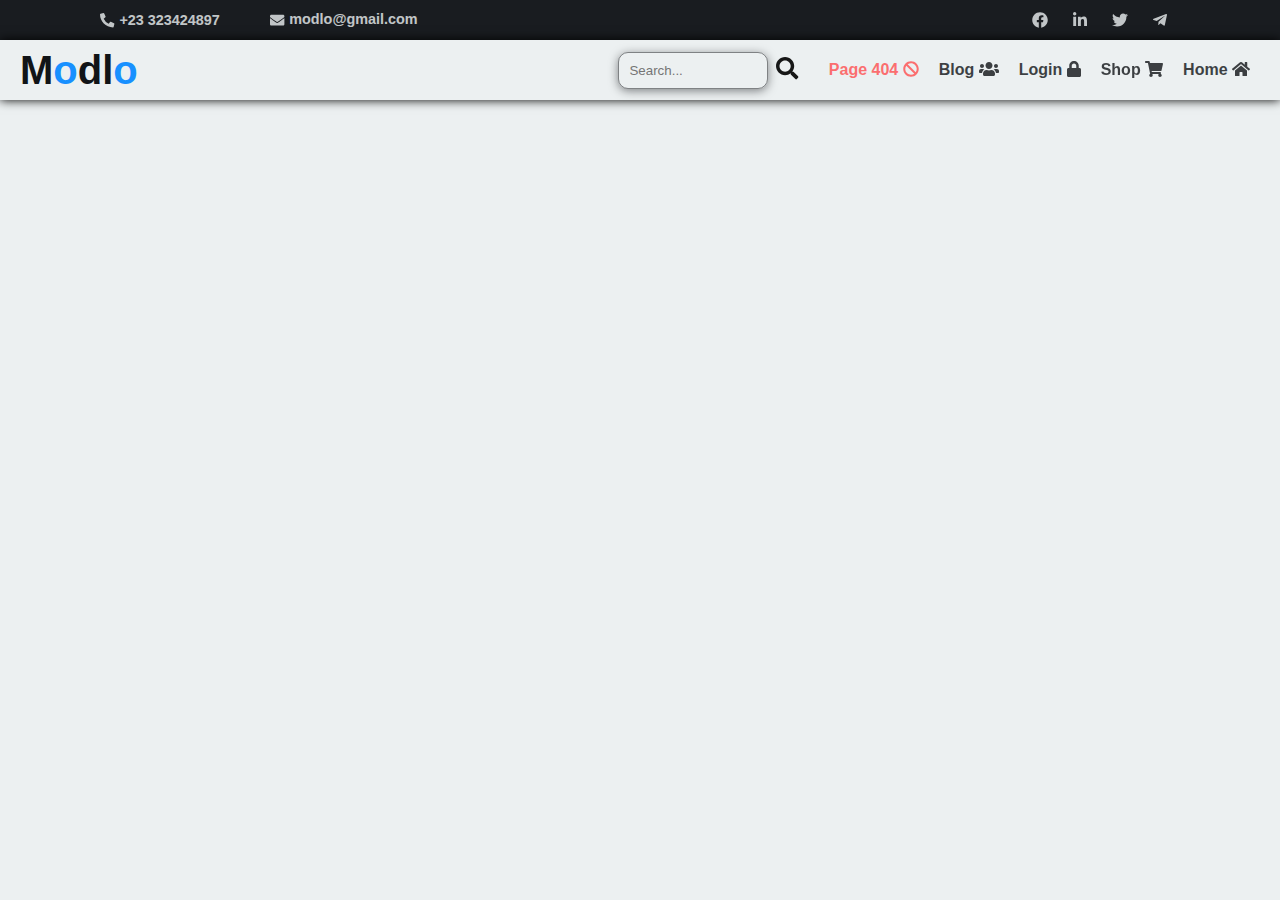
==== blog.html @ 383cd2da "Extract contact menu and main menu styles to another files" ====
<!DOCTYPE html>
<html lang="en">
  <head>
    <meta charset="UTF-8" />
    <meta name="viewport" content="width=device-width, initial-scale=1.0" />
    <link rel="stylesheet" href="./css/blog.css" />
    <link rel="stylesheet" href="./css/contact-menu.css" />
    <link rel="stylesheet" href="./css/main-menu.css" />
    <link rel="stylesheet" href="./css/responsive.css" />
    <link rel="stylesheet" href="./icons/fontawesome/css/all.min.css" />
    <title>Modlo</title>
  </head>
  <body>
    <!-- start of container -->
    <div class="container">
      <!-- start of header -->
      <header class="header">
        <!-- start of contact menu -->
        <div class="contact-menu">
          <span class="contact-box contact-box-left">
            <a href="#" class="contact-box-text contact-box-phone">
              <i class="fas fa-phone-alt"></i>
              <p class="contact-text contact-number">+23 323424897</p>
            </a>
            <a href="#" class="contact-box-text contact-box-email">
              <i class="fa fa-envelope"></i>
              <p class="contact-text contact-email">modlo@gmail.com</p>
            </a>
          </span>
          <span class="contact-box contact-box-right">
            <ul class="contact-box-list">
              <li class="contact-box-list-item">
                <a href="#" class="contact-box-list-link">
                  <i class="fab fa-facebook"></i>
                </a>
              </li>
              <li class="contact-box-list-item">
                <a href="#" class="contact-box-list-link">
                  <i class="fab fa-linkedin-in"></i>
                </a>
              </li>
              <li class="contact-box-list-item">
                <a href="#" class="contact-box-list-link">
                  <i class="fab fa-twitter"></i>
                </a>
              </li>
              <li class="contact-box-list-item">
                <a href="#" class="contact-box-list-link">
                  <i class="fab fa-telegram-plane"></i>
                </a>
              </li>
            </ul>
          </span>
        </div>
        <!-- end of contact menu -->
        <!-- start of main menu -->
        <nav class="main-menu">
          <div class="logo-box">
            <a href="index.html" class="logo">
              M<span class="blue-text">o</span>dl<span class="blue-text"
                >o</span
              >
            </a>
          </div>
          <div class="item-box">
            <!-- start of list menu -->
            <ul class="list-menu">
              <li class="list-menu-item">
                <a href="./index.html" class="list-menu-link">
                  Home
                  <i class="fa fa-home"></i>
                </a>
              </li>
              <li class="list-menu-item">
                <a href="./shop.html" id="shop-item" class="list-menu-link">
                  Shop
                  <i class="fas fa-shopping-cart"></i>
                </a>
                <ul class="under-menu">
                  <li class="under-menu-item">
                    <a href="./cart.html" class="under-menu-link">
                      <i class="fas fa-shopping-basket"></i>
                      Cart
                    </a>
                  </li>
                  <li class="under-menu-item">
                    <a href="./checkout.html" class="under-menu-link">
                      <i class="fas fa-money-bill"></i>
                      Checkout
                    </a>
                  </li>
                </ul>
              </li>
              <li class="list-menu-item">
                <a href="./login.html" class="list-menu-link">
                  Login
                  <i class="fas fa-lock"></i>
                </a>
              </li>
              <li class="list-menu-item">
                <a href="./blog.html" class="list-menu-link">
                  Blog
                  <i class="fas fa-users"></i>
                </a>
              </li>
              <li class="list-menu-item">
                <a href="./404.html" class="list-menu-link">
                  Page 404
                  <i class="fas fa-ban"></i>
                </a>
              </li>
            </ul>
            <!-- end of list menu -->
            <!-- start of search box -->
            <form class="search-box">
              <input type="text" class="search-input" placeholder="Search..." />
              <span>
                <i class="fas fa-search"></i>
              </span>
            </form>
            <!-- end of search box -->
          </div>
        </nav>
        <!-- end of main menu -->
      </header>
      <!-- end of header -->
    </div>
    <!-- end of container -->
    <!-- scripts -->
    <script src="./icons/fontawesome/js/all.min.js"></script>
  </body>
</html>
---- css/contact-menu.css ----
@import url("https://fonts.googleapis.com/css2?family=Roboto:wght@500&display=swap");
*,
*::after,
*::before {
  margin: 0;
  padding: 0;
  box-sizing: border-box;
}

*::-webkit-scrollbar {
  display: none;
}

body,
.container {
  position: relative;
  width: 100%;
  height: auto;
  overflow-x: hidden;
  font-family: "Poppins", sans-serif;
  background-color: #ecf0f1;
  min-height: 100vh;
}

.blue-text {
  color: #1890ff;
}

a {
  text-decoration: none;
}

.contact-menu {
  width: 100%;
  height: 40px;
  display: flex;
  flex-direction: row;
  align-items: center;
  justify-content: space-between;
  background-color: #191c20;
  color: #ecf0f1;
  padding: 0px 100px;
}
.contact-menu .contact-box {
  display: flex;
  flex-direction: row;
  align-items: center;
  justify-content: center;
  column-gap: 50px;
}
.contact-menu .contact-box-text {
  display: flex;
  flex-direction: row;
  align-items: center;
  justify-content: center;
  column-gap: 5px;
  opacity: 0.8;
  cursor: pointer;
  color: #ecf0f1;
  font-weight: 700;
  font-size: 0.9rem;
  transition: all 0.2s;
}
.contact-menu .contact-box-text:hover {
  opacity: 1;
}
.contact-menu .contact-box-email p {
  margin-bottom: 2px;
}
.contact-menu .contact-box-list {
  display: flex;
  flex-direction: row;
  align-items: center;
  justify-content: space-between;
  list-style-type: none;
}
.contact-menu .contact-box-list-item {
  width: 40px;
  height: 40px;
}
.contact-menu .contact-box-list-link {
  width: 100%;
  height: 100%;
  display: flex;
  flex-direction: row;
  align-items: center;
  justify-content: center;
  color: #ecf0f1;
  opacity: 0.8;
  transition: all 0.4s;
}
.contact-menu .contact-box-list-link:hover {
  opacity: 1;
  background-color: #1890ff;
  color: #191c20;
}
---- css/main-menu.css ----
@import url("https://fonts.googleapis.com/css2?family=Roboto:wght@500&display=swap");
*,
*::after,
*::before {
  margin: 0;
  padding: 0;
  box-sizing: border-box;
}

*::-webkit-scrollbar {
  display: none;
}

body,
.container {
  position: relative;
  width: 100%;
  height: auto;
  overflow-x: hidden;
  font-family: "Poppins", sans-serif;
  background-color: #ecf0f1;
  min-height: 100vh;
}

.blue-text {
  color: #1890ff;
}

a {
  text-decoration: none;
}

.main-menu {
  width: 100%;
  height: 60px;
  display: flex;
  flex-direction: row;
  align-items: center;
  justify-content: space-between;
  padding: 10px 20px;
  box-shadow: 0 0 10px black;
}
.main-menu .logo {
  font-size: 2.5rem;
  color: #111417;
  font-weight: 700;
}
.main-menu .item-box {
  display: flex;
  flex-direction: row;
  align-items: center;
  justify-content: center;
  flex-direction: row-reverse;
}
.main-menu .list-menu {
  display: flex;
  flex-direction: row;
  align-items: center;
  justify-content: space-between;
  flex-direction: row-reverse;
  column-gap: 20px;
  margin-right: 10px;
}
.main-menu .list-menu-item {
  position: relative;
  display: flex;
  flex-direction: row;
  align-items: center;
  justify-content: center;
  list-style-type: none;
  opacity: 0.8;
  transition: opacity 0.4s;
  cursor: pointer;
}
.main-menu .list-menu-item:nth-child(2) {
  position: relative;
}
.main-menu .list-menu-item:nth-child(2):hover .under-menu {
  opacity: 1;
  top: 40px;
  pointer-events: all;
}
.main-menu .list-menu-item:nth-child(2) .under-menu {
  position: absolute;
  top: 100px;
  left: 50%;
  padding: 20px;
  transform: translateX(-50%);
  width: 150px;
  height: 100px;
  background-color: #ffffff;
  display: flex;
  flex-direction: column;
  align-items: flex-start;
  justify-content: center;
  row-gap: 15px;
  box-shadow: 0 2px 15px rgba(17, 20, 23, 0.5);
  border-radius: 10px;
  list-style-type: none;
  opacity: 0;
  transition: all 0.5s;
  cursor: default;
  pointer-events: none;
}
.main-menu .list-menu-item:nth-child(2) .under-menu::after {
  content: "";
  position: absolute;
  top: -10px;
  left: 45%;
  transform: translateX(-50%);
  width: 20px;
  height: 20px;
  background-color: #ffffff;
  transform: rotate(45deg);
}
.main-menu .list-menu-item:nth-child(2) .under-menu::before {
  content: "";
  position: absolute;
  top: -20px;
  left: 0;
  width: 100%;
  height: 20px;
}
.main-menu .list-menu-item:nth-child(2) .under-menu-item {
  width: 100%;
  list-style-type: none;
}
.main-menu .list-menu-item:nth-child(2) .under-menu-item:first-child {
  padding-bottom: 10px;
  border-bottom: 1px solid rgba(17, 20, 23, 0.5);
}
.main-menu .list-menu-item:nth-child(2) .under-menu-link {
  color: #111417;
  font-weight: 700;
}
.main-menu .list-menu-item::after {
  content: "";
  position: absolute;
  bottom: -5px;
  left: 0;
  width: 0%;
  height: 3px;
  border-radius: 15px;
  background-color: #1890ff;
  transition: width 0.4s;
}
.main-menu .list-menu-item:last-child::after {
  background-color: #ff4e4f;
}
.main-menu .list-menu-item:last-child a {
  color: #ff4e4f;
}
.main-menu .list-menu-item:hover {
  opacity: 1;
}
.main-menu .list-menu-item:hover::after {
  width: 100%;
}
.main-menu .list-menu-link {
  color: #111417;
  font-weight: 700;
}
.main-menu .search-box {
  display: flex;
  flex-direction: row;
  align-items: center;
  justify-content: center;
  column-gap: 8px;
  margin-right: 30px;
}
.main-menu .search-box .search-input {
  width: 150px;
  outline: none;
  padding: 10px;
  background-color: transparent;
  border: 1px solid rgba(17, 20, 23, 0.5);
  border-radius: 10px;
  box-shadow: 0 2px 10px rgba(17, 20, 23, 0.5);
}
.main-menu .search-box span {
  font-size: 1.4rem;
  opacity: 0.9;
  cursor: pointer;
}
---- css/responsive.css ----
@import url("https://fonts.googleapis.com/css2?family=Roboto:wght@500&display=swap");
*,
*::after,
*::before {
  margin: 0;
  padding: 0;
  box-sizing: border-box;
}

*::-webkit-scrollbar {
  display: none;
}

body,
.container {
  position: relative;
  width: 100%;
  height: auto;
  overflow-x: hidden;
  font-family: "Poppins", sans-serif;
  background-color: #ecf0f1;
  min-height: 100vh;
}

.blue-text {
  color: #1890ff;
}

a {
  text-decoration: none;
}

@media screen and (max-width: 900px) {
  .contact-menu {
    padding: 0 20px;
  }
  .search-input {
    padding: 8px !important;
    width: 100px !important;
  }
  .search-box span {
    font-size: 1.2rem !important;
  }
  .logo {
    font-size: 2rem !important;
  }
  .list-menu {
    column-gap: 10px !important;
  }
  .list-menu-link {
    font-size: 0.9rem;
  }
}
@media screen and (max-width: 670px) {
  .contact-menu,
  .main-menu {
    display: none;
  }
}
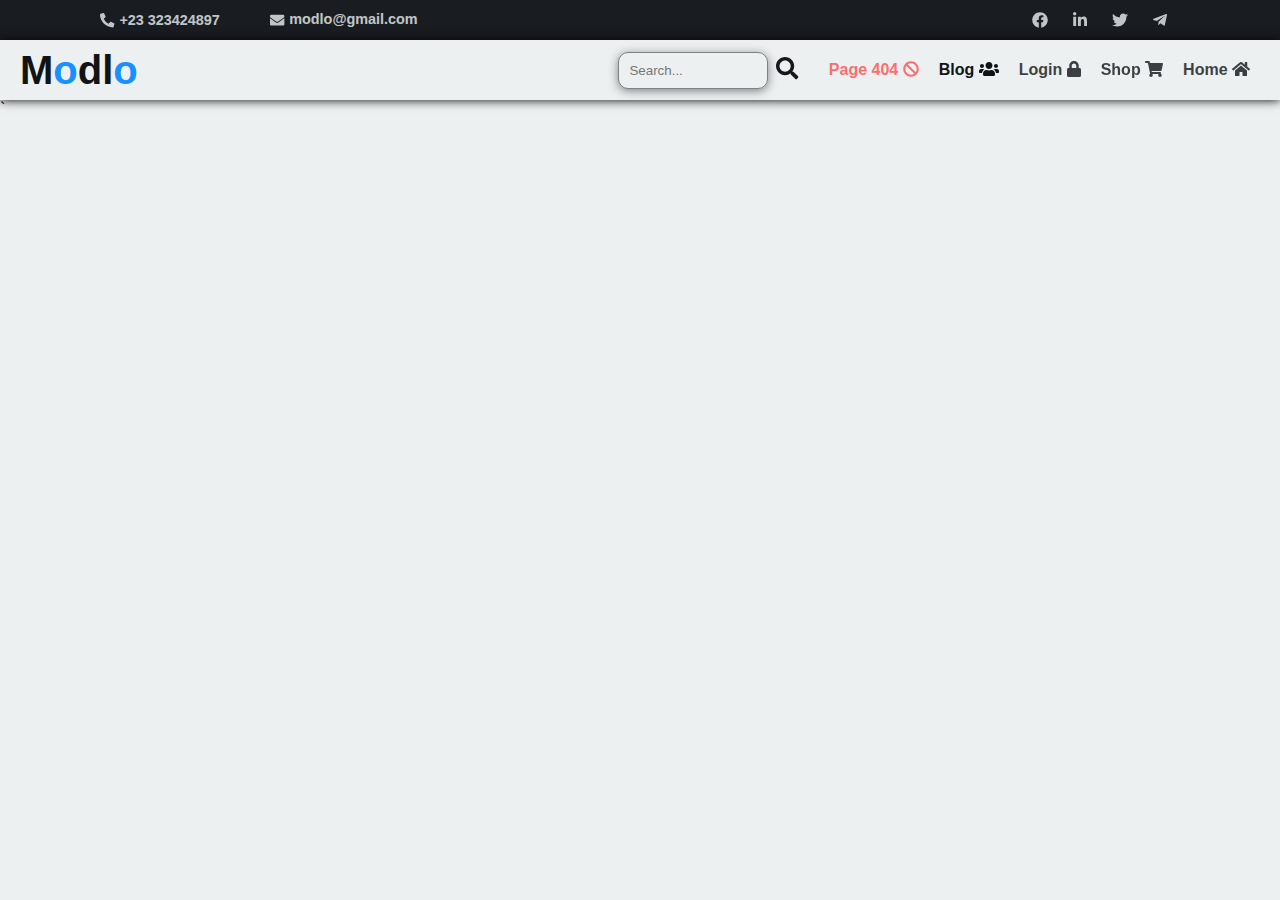
==== commit 304e28c9: "Add mobile menu to all files" ====
--- a/blog.html
+++ b/blog.html
@@ -3,10 +3,11 @@
   <head>
     <meta charset="UTF-8" />
     <meta name="viewport" content="width=device-width, initial-scale=1.0" />
-    <link rel="stylesheet" href="./css/blog.css" />
+    <link rel="stylesheet" href="./css/main.css" />
     <link rel="stylesheet" href="./css/contact-menu.css" />
     <link rel="stylesheet" href="./css/main-menu.css" />
     <link rel="stylesheet" href="./css/responsive.css" />
+    <link rel="stylesheet" href="./css/mobile-menu.css" />
     <link rel="stylesheet" href="./icons/fontawesome/css/all.min.css" />
     <title>Modlo</title>
   </head>
@@ -97,7 +98,7 @@
                   <i class="fas fa-lock"></i>
                 </a>
               </li>
-              <li class="list-menu-item">
+              <li class="list-menu-item page-active">
                 <a href="./blog.html" class="list-menu-link">
                   Blog
                   <i class="fas fa-users"></i>
@@ -122,11 +123,117 @@
           </div>
         </nav>
         <!-- end of main menu -->
+        <!-- start of mobile menu -->
+        <!-- start of mobile-menu -->
+        <nav class="mobile-menu">
+          <!-- start of logo -->
+          <div class="logo-box">
+            <a href="index.html" class="logo">
+              M<span class="blue-text">o</span>dl<span class="blue-text"
+                >o</span
+              >
+            </a>
+          </div>
+          <!-- end of logo -->
+          <!-- start of mobile menu icon -->
+          <div class="mobile-menu mobile-menu-icon">
+            <span class="mobile-menu-line"></span>
+            <span class="mobile-menu-line"></span>
+            <span class="mobile-menu-line"></span>
+          </div>
+          <!-- end of mobile menu icon -->
+          <!-- start of mobile-menu box -->
+          <section class="mobile-menu-box">
+            <!-- start of mobile menu box logo -->
+            <div class="logo-box">
+              <a href="index.html" class="logo">
+                M<span class="blue-text">o</span>dl<span class="blue-text"
+                  >o</span
+                >
+              </a>
+            </div>
+            <!-- end of mobile menu box logo -->
+            <!-- start of side box menu -->
+            <ul class="side-menu">
+              <li class="side-menu-item">
+                <a href="index.html" class="side-menu-link">Home </a>
+              </li>
+              <li class="side-menu-item" id="mobile-shop-item">
+                <a href="shop.html" class="side-menu-link">Shop</a>
+                <div class="side-menu-btn">
+                  <span class="side-menu-icon">
+                    <i class="fas fa-caret-left"></i>
+                  </span>
+                </div>
+                <ul class="mobile-under-menu">
+                  <li class="mobile-under-menu-item side-menu-item">
+                    <a href="cart.html" class="side-menu-link">Cart</a>
+                  </li>
+                  <li class="mobile-under-menu-item side-menu-item">
+                    <a href="checkout.html" class="side-menu-link">Checkout</a>
+                  </li>
+                </ul>
+              </li>
+              <li class="side-menu-item">
+                <a href="login.html" class="side-menu-link">Login</a>
+              </li>
+              <li class="side-menu-item">
+                <a href="blog.html" class="side-menu-link page-active">Blog</a>
+              </li>
+            </ul>
+            <!-- end of side box menu -->
+            <!-- start of mobile contact box -->
+            <div class="mobile-contact-box">
+              <span class="mobile-contact contact-box-left">
+                <a href="#" class="mobile-contact-box-text contact-box-phone">
+                  <i class="fas fa-phone-alt"></i>
+                  <p class="mobile-contact-text mobile-contact-number">
+                    +23 323424897
+                  </p>
+                </a>
+                <a href="#" class="mobile-contact-box-text contact-box-email">
+                  <i class="fa fa-envelope"></i>
+                  <p class="mobile-contact-text mobile-contact-email">
+                    modlo@gmail.com
+                  </p>
+                </a>
+              </span>
+              <span class="mobile-contact contact-box-right">
+                <ul class="mobile-contact-box-list">
+                  <li class="mobile-contact-box-list-item">
+                    <a href="#" class="mobile-contact-box-list-link">
+                      <i class="fab fa-facebook"></i>
+                    </a>
+                  </li>
+                  <li class="mobile-contact-box-list-item">
+                    <a href="#" class="mobile-contact-box-list-link">
+                      <i class="fab fa-linkedin-in"></i>
+                    </a>
+                  </li>
+                  <li class="mobile-contact-box-list-item">
+                    <a href="#" class="mobile-contact-box-list-link">
+                      <i class="fab fa-twitter"></i>
+                    </a>
+                  </li>
+                  <li class="mobile-contact-box-list-item">
+                    <a href="#" class="mobile-contact-box-list-link">
+                      <i class="fab fa-telegram-plane"></i>
+                    </a>
+                  </li>
+                </ul>
+              </span>
+            </div>
+            <!-- end of mobile contact box -->
+          </section>
+          <!-- end of mobile-menu box -->
+        </nav>
+        <!-- end of mobile-menu -->`
       </header>
       <!-- end of header -->
     </div>
     <!-- end of container -->
     <!-- scripts -->
     <script src="./icons/fontawesome/js/all.min.js"></script>
+    <script src="./js/shared.js"></script>
   </body>
 </html>
--- a/css/main.css
+++ b/css/main.css
@@ -0,0 +1,31 @@
+@import url("https://fonts.googleapis.com/css2?family=Roboto:wght@500&display=swap");
+*,
+*::after,
+*::before {
+  margin: 0;
+  padding: 0;
+  box-sizing: border-box;
+}
+
+*::-webkit-scrollbar {
+  display: none;
+}
+
+body,
+.container {
+  position: relative;
+  width: 100%;
+  height: auto;
+  overflow-x: hidden;
+  font-family: "Poppins", sans-serif;
+  background-color: #ecf0f1;
+  min-height: 100vh;
+}
+
+.blue-text {
+  color: #1890ff;
+}
+
+a {
+  text-decoration: none;
+}--- a/css/main-menu.css
+++ b/css/main-menu.css
@@ -181,4 +181,7 @@
   font-size: 1.4rem;
   opacity: 0.9;
   cursor: pointer;
+}
+.main-menu .page-active {
+  opacity: 1 !important;
 }--- a/css/responsive.css
+++ b/css/responsive.css
@@ -56,4 +56,15 @@
   .main-menu {
     display: none;
   }
+  .mobile-menu {
+    display: flex;
+  }
+}
+@media screen and (max-width: 400px) {
+  .mobile-menu-box {
+    width: 250px !important;
+  }
+  .mobile-under-menu-item {
+    width: 230px !important;
+  }
 }--- a/css/mobile-menu.css
+++ b/css/mobile-menu.css
@@ -0,0 +1,228 @@
+@import url("https://fonts.googleapis.com/css2?family=Roboto:wght@500&display=swap");
+*,
+*::after,
+*::before {
+  margin: 0;
+  padding: 0;
+  box-sizing: border-box;
+}
+
+*::-webkit-scrollbar {
+  display: none;
+}
+
+body,
+.container {
+  position: relative;
+  width: 100%;
+  height: auto;
+  overflow-x: hidden;
+  font-family: "Poppins", sans-serif;
+  background-color: #ecf0f1;
+  min-height: 100vh;
+}
+
+.blue-text {
+  color: #1890ff;
+}
+
+a {
+  text-decoration: none;
+}
+
+.mobile-menu {
+  width: 100%;
+  height: auto;
+  display: flex;
+  flex-direction: row;
+  align-items: center;
+  justify-content: space-between;
+  padding: 10px 20px;
+  background-color: #ecf0f1;
+  box-shadow: 0 2px 10px rgba(17, 20, 23, 0.5);
+  display: none;
+}
+.mobile-menu .logo {
+  font-weight: 700;
+  color: #111417;
+}
+.mobile-menu .mobile-menu {
+  position: relative;
+  display: flex;
+  flex-direction: column;
+  align-items: center;
+  justify-content: center;
+  width: 35px;
+  height: 35px;
+  border-radius: 5px;
+  cursor: pointer;
+  box-shadow: 0 0 10px rgba(17, 20, 23, 0.8);
+}
+.mobile-menu .mobile-menu-line {
+  position: absolute;
+  width: 75%;
+  height: 2px;
+  background-color: #111417;
+  transition: all 0.3s;
+}
+.mobile-menu .mobile-menu-line:first-child {
+  top: 7px;
+}
+.mobile-menu .mobile-menu-line:last-child {
+  bottom: 8px;
+}
+.mobile-menu .mobile-menu.active .mobile-menu-line {
+  background-color: #ff4e4f;
+}
+.mobile-menu .mobile-menu.active .mobile-menu-line:first-child {
+  top: 50%;
+  transform: rotate(-45deg);
+}
+.mobile-menu .mobile-menu.active .mobile-menu-line:last-child {
+  top: 50%;
+  transform: rotate(45deg);
+}
+.mobile-menu .mobile-menu.active .mobile-menu-line:nth-child(2) {
+  transform: translateX(100px);
+}
+.mobile-menu .mobile-menu-box {
+  width: 300px;
+  height: 100%;
+  background-color: #191c20;
+  position: fixed;
+  top: 0;
+  left: -500px;
+  display: flex;
+  flex-direction: column;
+  align-items: center;
+  justify-content: flex-start;
+  padding: 10px 0px;
+  z-index: 9999999999;
+  box-shadow: 2px 0 10px rgba(17, 20, 23, 0.6);
+  transition: left 0.5s;
+}
+.mobile-menu .mobile-menu-box .logo {
+  color: #ecf0f1;
+  font-weight: 500;
+}
+.mobile-menu .mobile-menu-box.show {
+  left: 0;
+}
+.mobile-menu .mobile-menu-box .side-menu {
+  width: 100%;
+  height: auto;
+  margin-top: 80px;
+  display: flex;
+  flex-direction: column;
+  align-items: flex-start;
+  justify-content: space-evenly;
+}
+.mobile-menu .mobile-menu-box .side-menu-item {
+  width: 100%;
+  list-style-type: none;
+  border: 2px solid rgba(17, 20, 23, 0.8);
+  border-bottom: none;
+}
+.mobile-menu .mobile-menu-box .side-menu-item:last-child {
+  border-bottom: 2px solid #111417;
+}
+.mobile-menu .mobile-menu-box .side-menu #mobile-shop-item {
+  position: relative;
+  display: flex;
+  flex-direction: row;
+  align-items: center;
+  justify-content: space-between;
+  overflow: hidden;
+  border: 1px solid #111417;
+  transition: padding-bottom 0.5s;
+}
+.mobile-menu .mobile-menu-box .side-menu #mobile-shop-item.show {
+  padding-bottom: 120px;
+}
+.mobile-menu .mobile-menu-box .side-menu-link {
+  display: block;
+  padding: 20px;
+  color: #ecf0f1;
+  text-decoration: none;
+  display: flex;
+  flex-direction: row;
+  align-items: center;
+  justify-content: space-between;
+}
+.mobile-menu .mobile-menu-box .side-menu-btn {
+  width: 50px;
+  height: 100%;
+  display: flex;
+  flex-direction: row;
+  align-items: center;
+  justify-content: center;
+  border-left: 1px solid rgba(17, 20, 23, 0.8);
+  color: #ecf0f1;
+}
+.mobile-menu .mobile-menu-box .side-menu-btn .side-menu-icon {
+  transform: rotate(0deg);
+  transition: transform 0.5s;
+}
+.mobile-menu .mobile-menu-box .side-menu-btn .side-menu-icon.open {
+  transform: rotate(-90deg);
+}
+.mobile-menu .mobile-menu-box .side-menu .mobile-under-menu {
+  position: absolute;
+  top: 60px;
+  right: -1px;
+}
+.mobile-menu .mobile-menu-box .side-menu .mobile-under-menu-item {
+  width: 280px;
+}
+.mobile-menu .mobile-menu-box .side-menu .mobile-under-menu-item:last-child {
+  border-bottom: none;
+}
+.mobile-menu .mobile-menu-box .side-menu .mobile-under-menu-item:first-child {
+  border-top: none;
+}
+.mobile-menu .mobile-contact-box {
+  width: 100%;
+  height: auto;
+  display: flex;
+  flex-direction: column;
+  align-items: center;
+  justify-content: center;
+  padding: 10px;
+  margin-top: 20px;
+}
+.mobile-menu .mobile-contact-box .mobile-contact-box-text {
+  display: flex;
+  flex-direction: row;
+  align-items: center;
+  justify-content: flex-start;
+  column-gap: 10px;
+  font-weight: 700;
+  color: rgba(236, 240, 241, 0.7);
+}
+.mobile-menu .mobile-contact-box .mobile-contact-box-text:last-child {
+  margin: 20px 0;
+}
+.mobile-menu .mobile-contact-box .mobile-contact-box-text:last-child p {
+  margin-bottom: 2px;
+}
+.mobile-menu .mobile-contact-box .mobile-contact-box-list {
+  width: 170px;
+  height: auto;
+  display: flex;
+  flex-direction: row;
+  align-items: center;
+  justify-content: space-between;
+  list-style-type: none;
+}
+.mobile-menu .mobile-contact-box .mobile-contact-box-list-link {
+  color: rgba(236, 240, 241, 0.7);
+}
+.mobile-menu .page-active {
+  color: #1890ff !important;
+}
+
+@media screen and (max-width: 670px) {
+  .mobile-menu {
+    display: flex;
+  }
+}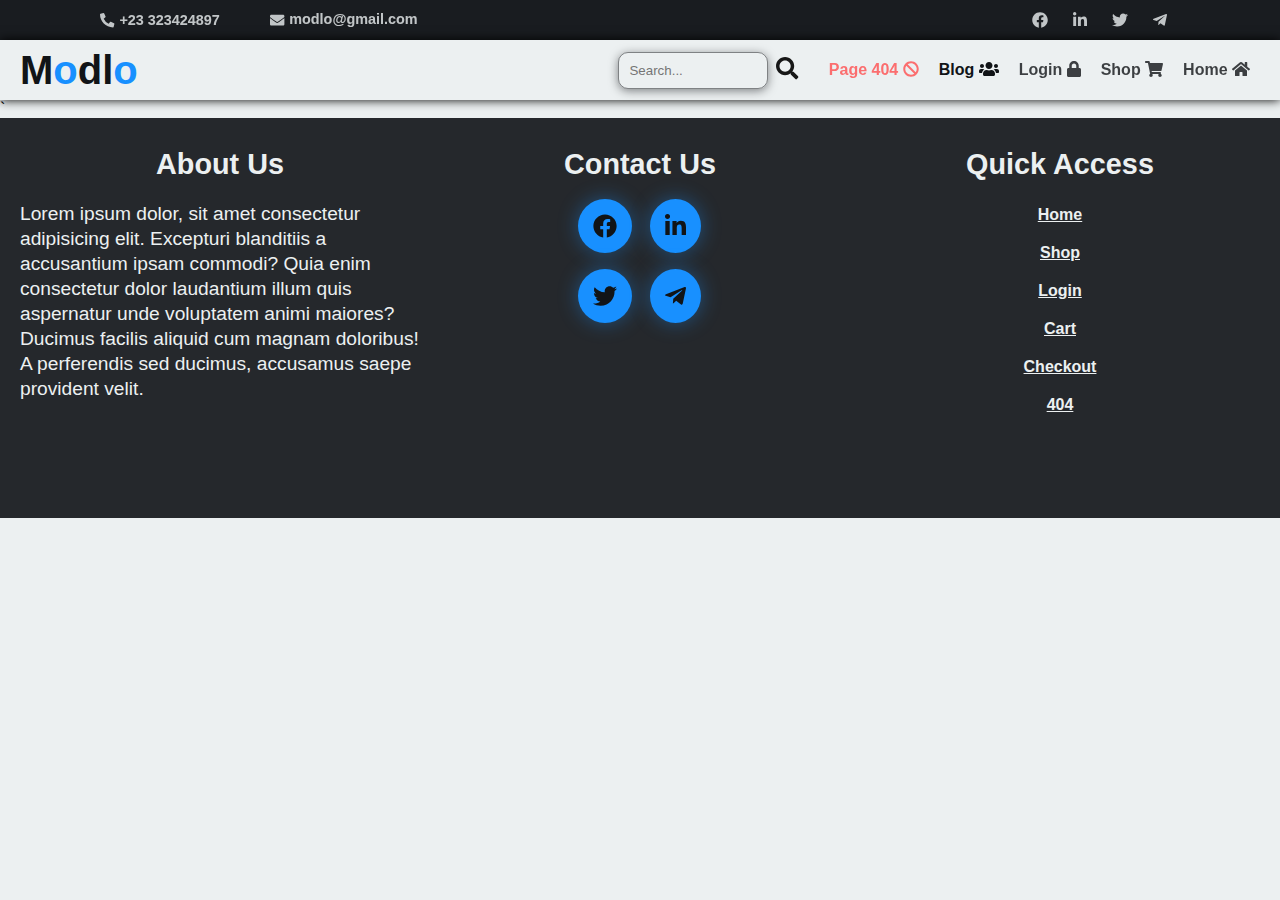
==== commit a8c698a4: "Create footer and responsive it" ====
--- a/blog.html
+++ b/blog.html
@@ -6,6 +6,7 @@
     <link rel="stylesheet" href="./css/main.css" />
     <link rel="stylesheet" href="./css/contact-menu.css" />
     <link rel="stylesheet" href="./css/main-menu.css" />
+    <link rel="stylesheet" href="./css/footer.css" />
     <link rel="stylesheet" href="./css/responsive.css" />
     <link rel="stylesheet" href="./css/mobile-menu.css" />
     <link rel="stylesheet" href="./icons/fontawesome/css/all.min.css" />
@@ -230,6 +231,68 @@
         <!-- end of mobile-menu -->`
       </header>
       <!-- end of header -->
+      <!-- start of footer -->
+      <footer class="footer">
+        <div class="footer-box about-us">
+          <h3 class="footer-box-title">About Us</h3>
+          <p class="footer-box-text">
+            Lorem ipsum dolor, sit amet consectetur adipisicing elit. Excepturi
+            blanditiis a accusantium ipsam commodi? Quia enim consectetur dolor
+            laudantium illum quis aspernatur unde voluptatem animi maiores?
+            Ducimus facilis aliquid cum magnam doloribus! A perferendis sed
+            ducimus, accusamus saepe provident velit.
+          </p>
+        </div>
+        <div class="footer-box contact-us">
+          <h3 class="footer-box-title">Contact Us</h3>
+          <ul class="contact-us-list">
+            <li class="contact-us-list-item">
+              <a href="#" class="contact-us-list-link">
+                <i class="fab fa-facebook"></i>
+              </a>
+            </li>
+            <li class="contact-us-list-item">
+              <a href="#" class="contact-us-list-link">
+                <i class="fab fa-linkedin-in"></i>
+              </a>
+            </li>
+            <li class="contact-us-list-item">
+              <a href="#" class="contact-us-list-link">
+                <i class="fab fa-twitter"></i>
+              </a>
+            </li>
+            <li class="contact-us-list-item">
+              <a href="#" class="contact-us-list-link">
+                <i class="fab fa-telegram-plane"></i>
+              </a>
+            </li>
+          </ul>
+        </div>
+        <div class="footer-box quick-access">
+          <h3 class="footer-box-title">Quick Access</h3>
+          <ul class="quick-access-list">
+            <li class="quick-access-list-item">
+              <a href="#" class="quick-access-list-link">Home</a>
+            </li>
+            <li class="quick-access-list-item">
+              <a href="#" class="quick-access-list-link">Shop</a>
+            </li>
+            <li class="quick-access-list-item">
+              <a href="#" class="quick-access-list-link">Login</a>
+            </li>
+            <li class="quick-access-list-item">
+              <a href="#" class="quick-access-list-link">Cart</a>
+            </li>
+            <li class="quick-access-list-item">
+              <a href="#" class="quick-access-list-link">Checkout</a>
+            </li>
+            <li class="quick-access-list-item">
+              <a href="#" class="quick-access-list-link">404</a>
+            </li>
+          </ul>
+        </div>
+      </footer>
+      <!-- end of footer -->
     </div>
     <!-- end of container -->
     <!-- scripts -->
--- a/css/main.css
+++ b/css/main.css
@@ -28,4 +28,213 @@
 
 a {
   text-decoration: none;
+}
+
+.main {
+  width: 100%;
+  height: auto;
+  display: flex;
+  flex-direction: column;
+  align-items: center;
+  justify-content: center;
+  margin: 20px 0;
+}
+.main .slider-box {
+  width: 700px;
+  height: 400px;
+  overflow: hidden;
+  border-radius: 5px;
+  box-shadow: 0 0px 15px 5px rgba(0, 0, 0, 0.5);
+}
+.main .slider {
+  width: auto;
+  height: 100%;
+  overflow-x: auto;
+  display: flex;
+  scroll-behavior: smooth;
+  overflow-y: hidden;
+  pointer-events: none;
+}
+.main .slider-item {
+  width: 700px;
+  height: 100%;
+}
+.main .slider-img {
+  width: 700px;
+  height: 100%;
+}
+.main .slider::-webkit-scrollbar {
+  display: none;
+}
+.main .main-container {
+  width: 100%;
+  height: auto;
+  margin-top: 30px;
+  padding: 10px 30px;
+  display: flex;
+  flex-direction: row;
+  align-items: flex-start;
+  justify-content: flex-start;
+}
+
+.aside {
+  padding: 20px 0;
+  padding-top: 0;
+  margin-top: 100px;
+  display: flex;
+  flex-direction: column;
+  align-items: center;
+  justify-content: center;
+  row-gap: 100px;
+}
+.aside-list {
+  width: 200px;
+  display: flex;
+  flex-direction: column;
+  align-items: flex-start;
+  justify-content: center;
+  row-gap: 10px;
+  list-style-type: none;
+}
+.aside-list-item {
+  width: 100%;
+  box-shadow: 0 0 5px rgba(0, 0, 0, 0.5);
+}
+.aside-list-link {
+  display: flex;
+  flex-direction: row;
+  align-items: center;
+  justify-content: space-between;
+  padding: 10px;
+  color: #111417;
+  font-weight: 700;
+}
+.aside-list-title {
+  padding: 10px;
+  margin-top: 20px;
+  opacity: 0.8;
+  font-weight: 900;
+  align-self: center;
+}
+
+.article {
+  width: 80%;
+  height: auto;
+  margin: 35px 20px 20px 40px;
+  box-shadow: 0 0 5px rgba(0, 0, 0, 0.3);
+  display: grid;
+  grid-template-columns: 1fr;
+  grid-template-rows: repeat(3, 1fr);
+  row-gap: 10px;
+  padding: 10px;
+}
+.article-section {
+  width: 100%;
+  height: auto;
+  display: flex;
+  flex-direction: column;
+  align-items: center;
+  justify-content: flex-start;
+  overflow-x: scroll;
+}
+.article-section .card-container {
+  width: auto;
+  height: max-content;
+  display: flex;
+  flex-direction: row;
+  align-items: center;
+  justify-content: flex-start;
+  column-gap: 20px;
+  overflow-x: auto;
+  padding: 10px;
+  scroll-behavior: smooth;
+}
+.article-section-header {
+  width: 100%;
+  text-align: center;
+}
+.article-section-header-title {
+  position: relative;
+  width: 100%;
+  font-size: 1.5rem;
+  color: #25282c;
+}
+.article-section-header-title::after, .article-section-header-title::before {
+  content: "";
+  width: 35%;
+  height: 5px;
+  background-color: #1890ff;
+  position: absolute;
+  top: 50%;
+  transform: translateY(-50%);
+  border-radius: 50px;
+}
+.article-section-header-title::after {
+  left: 0;
+}
+.article-section-header-title::before {
+  right: 0;
+}
+.article-section-body {
+  width: 100%;
+  display: flex;
+  flex-direction: row;
+  align-items: center;
+  justify-content: flex-start;
+  column-gap: 20px;
+  padding-top: 10px;
+}
+.article-section-body .card {
+  width: 350px;
+  height: 250px;
+  min-width: 350px;
+  display: flex;
+  flex-direction: row;
+  align-items: flex-start;
+  justify-content: flex-start;
+  border-radius: 10px;
+  overflow: hidden;
+  box-shadow: 0 0px 10px rgba(0, 0, 0, 0.3);
+}
+.article-section-body .card-img {
+  width: 200px;
+  height: 250px;
+}
+.article-section-body .card-img img {
+  display: block;
+  width: 100%;
+  height: 100%;
+}
+.article-section-body .card-details {
+  width: 150px;
+  padding: 10px;
+  display: flex;
+  flex-direction: column;
+  align-items: center;
+  justify-content: flex-start;
+  row-gap: 20px;
+}
+.article-section-body .card-details .card-brand p {
+  font-weight: 900;
+}
+.article-section-body .card-details .card-model p {
+  font-weight: 700;
+}
+.article-section-body .card-details .card-detail p {
+  word-wrap: break-word;
+  font-size: 0.9rem;
+}
+.article-section-body .card-details .card-price p {
+  font-weight: 700;
+}
+.article-section-body .card-details .card-btn {
+  width: 130px;
+  outline: none;
+  padding: 10px;
+  border: 1px solid #1890ff;
+  border-radius: 10px;
+  font-weight: 700;
+  cursor: pointer;
+  background-color: #1890ff;
+  color: #ecf0f1;
 }--- a/css/footer.css
+++ b/css/footer.css
@@ -0,0 +1,103 @@
+@import url("https://fonts.googleapis.com/css2?family=Roboto:wght@500&display=swap");
+*,
+*::after,
+*::before {
+  margin: 0;
+  padding: 0;
+  box-sizing: border-box;
+}
+
+*::-webkit-scrollbar {
+  display: none;
+}
+
+body,
+.container {
+  position: relative;
+  width: 100%;
+  height: auto;
+  overflow-x: hidden;
+  font-family: "Poppins", sans-serif;
+  background-color: #ecf0f1;
+  min-height: 100vh;
+}
+
+.blue-text {
+  color: #1890ff;
+}
+
+a {
+  text-decoration: none;
+}
+
+.footer {
+  width: 100%;
+  height: 400px;
+  background-color: #25282c;
+  display: grid;
+  grid-template-columns: repeat(3, 1fr);
+  grid-template-rows: 100%;
+  padding: 20px;
+  padding-top: 30px;
+  column-gap: 20px;
+  overflow: hidden;
+}
+.footer-box {
+  display: flex;
+  flex-direction: column;
+  align-items: center;
+  justify-content: flex-start;
+  row-gap: 20px;
+  color: #ecf0f1;
+}
+.footer-box-title {
+  font-size: 1.8rem;
+}
+.footer-box-text {
+  font-size: 1.2rem;
+  line-height: 25px;
+}
+.footer .contact-us-list {
+  display: grid;
+  grid-template-columns: repeat(2, 1fr);
+  grid-template-rows: repeat(2, 1fr);
+  list-style-type: none;
+  gap: 20px;
+}
+.footer .contact-us-list-item {
+  width: 50px;
+  height: 50px;
+  display: flex;
+  flex-direction: row;
+  align-items: center;
+  justify-content: center;
+}
+.footer .contact-us-list-link {
+  padding: 15px;
+  background-color: #1890ff;
+  color: #111417;
+  font-size: 1.5rem;
+  border-radius: 50%;
+  display: flex;
+  flex-direction: row;
+  align-items: center;
+  justify-content: center;
+  filter: drop-shadow(0 0 10px rgba(24, 144, 255, 0.4));
+}
+.footer .quick-access-list-item {
+  list-style-type: none;
+  padding: 5px;
+  margin: 10px 0;
+  display: flex;
+  flex-direction: row;
+  align-items: center;
+  justify-content: center;
+}
+.footer .quick-access-list-item:first-child {
+  margin-top: 0;
+}
+.footer .quick-access-list-link {
+  color: #ecf0f1;
+  font-weight: 700;
+  text-decoration: underline;
+}--- a/css/responsive.css
+++ b/css/responsive.css
@@ -51,6 +51,56 @@
     font-size: 0.9rem;
   }
 }
+@media screen and (max-width: 855px) {
+  .article-section-header-title::after, .article-section-header-title::before {
+    width: 30%;
+  }
+  .footer-box-text {
+    font-size: 1.1rem;
+    line-height: normal;
+  }
+  .footer .contact-us-list-link {
+    font-size: 1.4rem;
+    padding: 10px;
+  }
+}
+@media screen and (max-width: 760px) {
+  .slider-box,
+  .slider-item,
+  .slider-img {
+    width: 400px !important;
+    height: 250px !important;
+  }
+  .aside {
+    margin: 0 auto;
+    display: flex;
+    flex-direction: row !important;
+    align-items: flex-start !important;
+    justify-content: space-between !important;
+    column-gap: 50px;
+  }
+  .main-container {
+    display: flex;
+    flex-direction: column !important;
+    align-items: flex-start;
+    justify-content: center;
+  }
+  .main-container .article {
+    width: 100% !important;
+    margin: 0 !important;
+  }
+  .footer {
+    height: max-content;
+    display: grid;
+    grid-template-columns: repeat(2, 1fr);
+    grid-template-rows: repeat(2, 1fr);
+    row-gap: 30px;
+  }
+  .footer .about-us {
+    grid-row: 2/3;
+    grid-column: 1/3;
+  }
+}
 @media screen and (max-width: 670px) {
   .contact-menu,
   .main-menu {
@@ -60,6 +110,43 @@
     display: flex;
   }
 }
+@media screen and (max-width: 510px) {
+  .aside-list {
+    width: 150px !important;
+  }
+  .card {
+    position: relative;
+    min-width: 270px !important;
+    height: 170px !important;
+  }
+  .card-img img {
+    width: 120px !important;
+    height: 170px !important;
+  }
+  .card-details {
+    row-gap: 5px !important;
+  }
+  .card-details .card-btn {
+    padding: 5px !important;
+  }
+  .footer-box-title {
+    font-size: 1.2rem;
+  }
+}
+@media screen and (max-width: 430px) {
+  .slider-box,
+  .slider-item,
+  .slider-img {
+    width: 300px !important;
+    height: 220px !important;
+  }
+  .aside {
+    column-gap: 10px;
+  }
+  .main-container {
+    padding: 10px !important;
+  }
+}
 @media screen and (max-width: 400px) {
   .mobile-menu-box {
     width: 250px !important;
@@ -67,4 +154,7 @@
   .mobile-under-menu-item {
     width: 230px !important;
   }
+  .article-section-header-title::after, .article-section-header-title::before {
+    width: 25%;
+  }
 }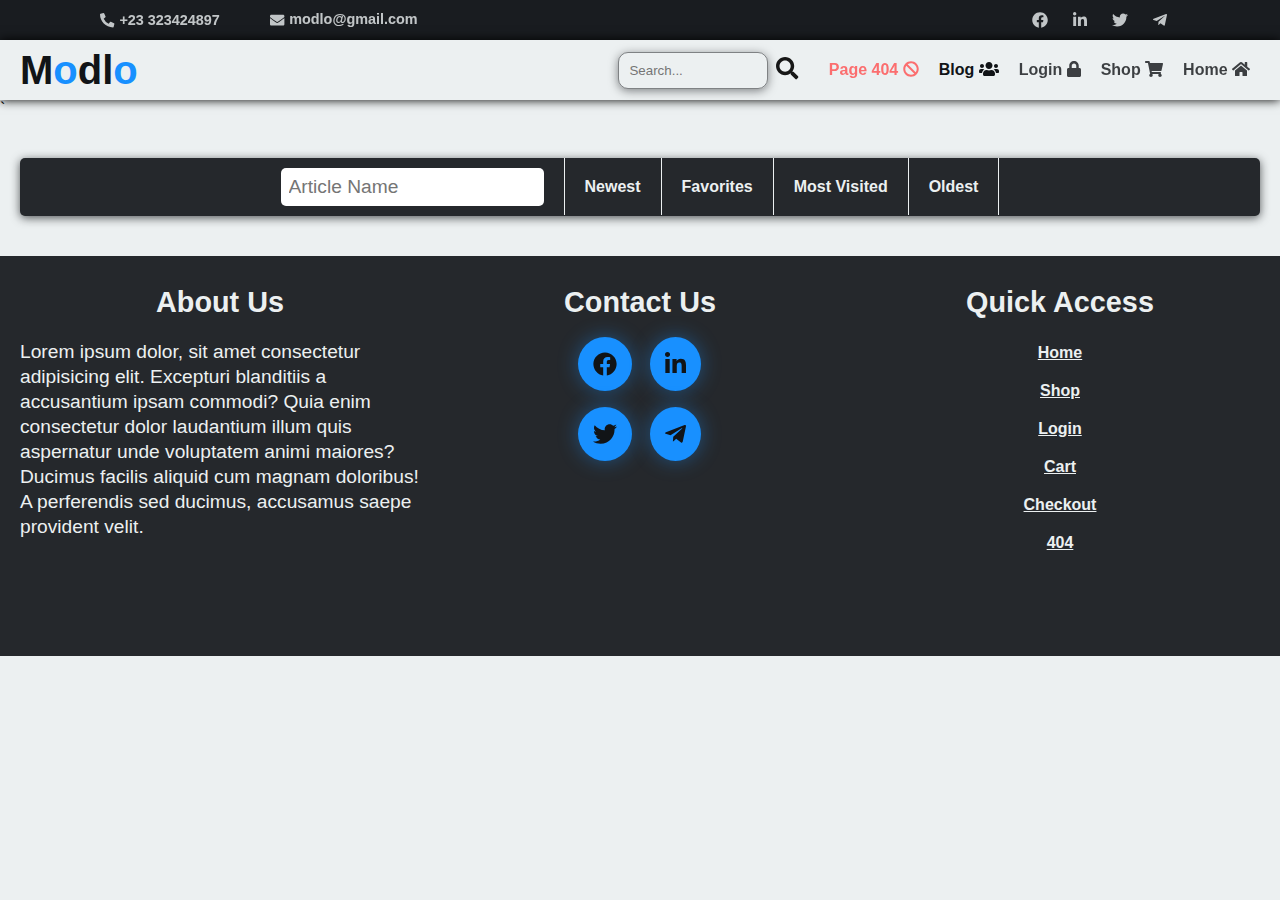
==== commit c5f7a772: "Create filter-box in blog" ====
--- a/blog.html
+++ b/blog.html
@@ -3,7 +3,7 @@
   <head>
     <meta charset="UTF-8" />
     <meta name="viewport" content="width=device-width, initial-scale=1.0" />
-    <link rel="stylesheet" href="./css/main.css" />
+    <link rel="stylesheet" href="./css/blog.css" />
     <link rel="stylesheet" href="./css/contact-menu.css" />
     <link rel="stylesheet" href="./css/main-menu.css" />
     <link rel="stylesheet" href="./css/footer.css" />
@@ -231,6 +231,34 @@
         <!-- end of mobile-menu -->`
       </header>
       <!-- end of header -->
+      <!-- start of main -->
+      <main class="main">
+        <!-- start of filter blog -->
+        <section class="filter-box">
+          <ul class="filter-list">
+            <li class="filter-list-item">
+              <input type="search" placeholder="Article Name" />
+            </li>
+            <li class="filter-list-item">
+              <a href="#" class="filter-list-link">Newest</a>
+            </li>
+            <li class="filter-list-item">
+              <a href="#" class="filter-list-link">Favorites</a>
+            </li>
+            <li class="filter-list-item">
+              <a href="#" class="filter-list-link">Most Visited</a>
+            </li>
+            <li class="filter-list-item">
+              <a href="#" class="filter-list-link">Oldest</a>
+            </li>
+          </ul>
+        </section>
+        <!-- end of filter blog -->
+        <!-- start of article -->
+        <article class="article"></article>
+        <!-- end of end of -->
+      </main>
+      <!-- end of main -->
       <!-- start of footer -->
       <footer class="footer">
         <div class="footer-box about-us">
@@ -272,22 +300,24 @@
           <h3 class="footer-box-title">Quick Access</h3>
           <ul class="quick-access-list">
             <li class="quick-access-list-item">
-              <a href="#" class="quick-access-list-link">Home</a>
-            </li>
-            <li class="quick-access-list-item">
-              <a href="#" class="quick-access-list-link">Shop</a>
-            </li>
-            <li class="quick-access-list-item">
-              <a href="#" class="quick-access-list-link">Login</a>
-            </li>
-            <li class="quick-access-list-item">
-              <a href="#" class="quick-access-list-link">Cart</a>
-            </li>
-            <li class="quick-access-list-item">
-              <a href="#" class="quick-access-list-link">Checkout</a>
-            </li>
-            <li class="quick-access-list-item">
-              <a href="#" class="quick-access-list-link">404</a>
+              <a href="index.html" class="quick-access-list-link">Home</a>
+            </li>
+            <li class="quick-access-list-item">
+              <a href="shop.html" class="quick-access-list-link">Shop</a>
+            </li>
+            <li class="quick-access-list-item">
+              <a href="login.html" class="quick-access-list-link">Login</a>
+            </li>
+            <li class="quick-access-list-item">
+              <a href="cart.html" class="quick-access-list-link">Cart</a>
+            </li>
+            <li class="quick-access-list-item">
+              <a href="checkout.html" class="quick-access-list-link"
+                >Checkout</a
+              >
+            </li>
+            <li class="quick-access-list-item">
+              <a href="404.html" class="quick-access-list-link">404</a>
             </li>
           </ul>
         </div>
--- a/css/blog.css
+++ b/css/blog.css
@@ -0,0 +1,80 @@
+@import url("https://fonts.googleapis.com/css2?family=Roboto:wght@500&display=swap");
+*,
+*::after,
+*::before {
+  margin: 0;
+  padding: 0;
+  box-sizing: border-box;
+}
+
+*::-webkit-scrollbar {
+  display: none;
+}
+
+body,
+.container {
+  position: relative;
+  width: 100%;
+  height: auto;
+  overflow-x: hidden;
+  font-family: "Poppins", sans-serif;
+  background-color: #ecf0f1;
+  min-height: 100vh;
+}
+
+.blue-text {
+  color: #1890ff;
+}
+
+a {
+  text-decoration: none;
+}
+
+.main {
+  width: 100%;
+  height: auto;
+  margin: 20px 0;
+  padding: 20px;
+  display: flex;
+  flex-direction: row;
+  align-items: center;
+  justify-content: center;
+}
+.main .filter-box {
+  width: 100%;
+}
+.main .filter-box .filter-list {
+  display: flex;
+  flex-direction: row;
+  align-items: center;
+  justify-content: center;
+  list-style-type: none;
+  background-color: #25282c;
+  padding: 10px;
+  border-radius: 5px;
+  box-shadow: 0 2px 10px rgba(17, 20, 23, 0.7);
+}
+.main .filter-box .filter-list-link {
+  width: 100%;
+  color: #ecf0f1;
+  font-weight: 700;
+  border-right: 1px solid #ecf0f1;
+  padding: 20px;
+  transition: color 0.2s;
+}
+.main .filter-box .filter-list-link:hover {
+  color: #0be881;
+}
+.main .filter-box .filter-list-item:nth-child(2) .filter-list-link {
+  border-left: 1px solid #ecf0f1;
+}
+.main .filter-box .filter-list-item:first-child {
+  margin-right: 20px;
+}
+.main .filter-box .filter-list-item:first-child input {
+  padding: 8px;
+  outline: none;
+  font-size: 1.2rem;
+  border-radius: 5px;
+  border: none;
+}--- a/css/responsive.css
+++ b/css/responsive.css
@@ -132,6 +132,28 @@
   .footer-box-title {
     font-size: 1.2rem;
   }
+  .page-not-found-box {
+    transform: scale(0.7);
+  }
+  .login-form {
+    display: grid;
+    grid-template-columns: 1fr !important;
+    grid-template-rows: auto !important;
+  }
+  .login-form .form-btn {
+    padding: 10px;
+  }
+  .form-text {
+    font-size: 0.8rem !important;
+  }
+  .sign-up-form {
+    display: grid;
+    grid-template-columns: 1fr !important;
+    grid-template-rows: auto !important;
+  }
+  .sign-up-form .form-btn {
+    padding: 10px;
+  }
 }
 @media screen and (max-width: 430px) {
   .slider-box,
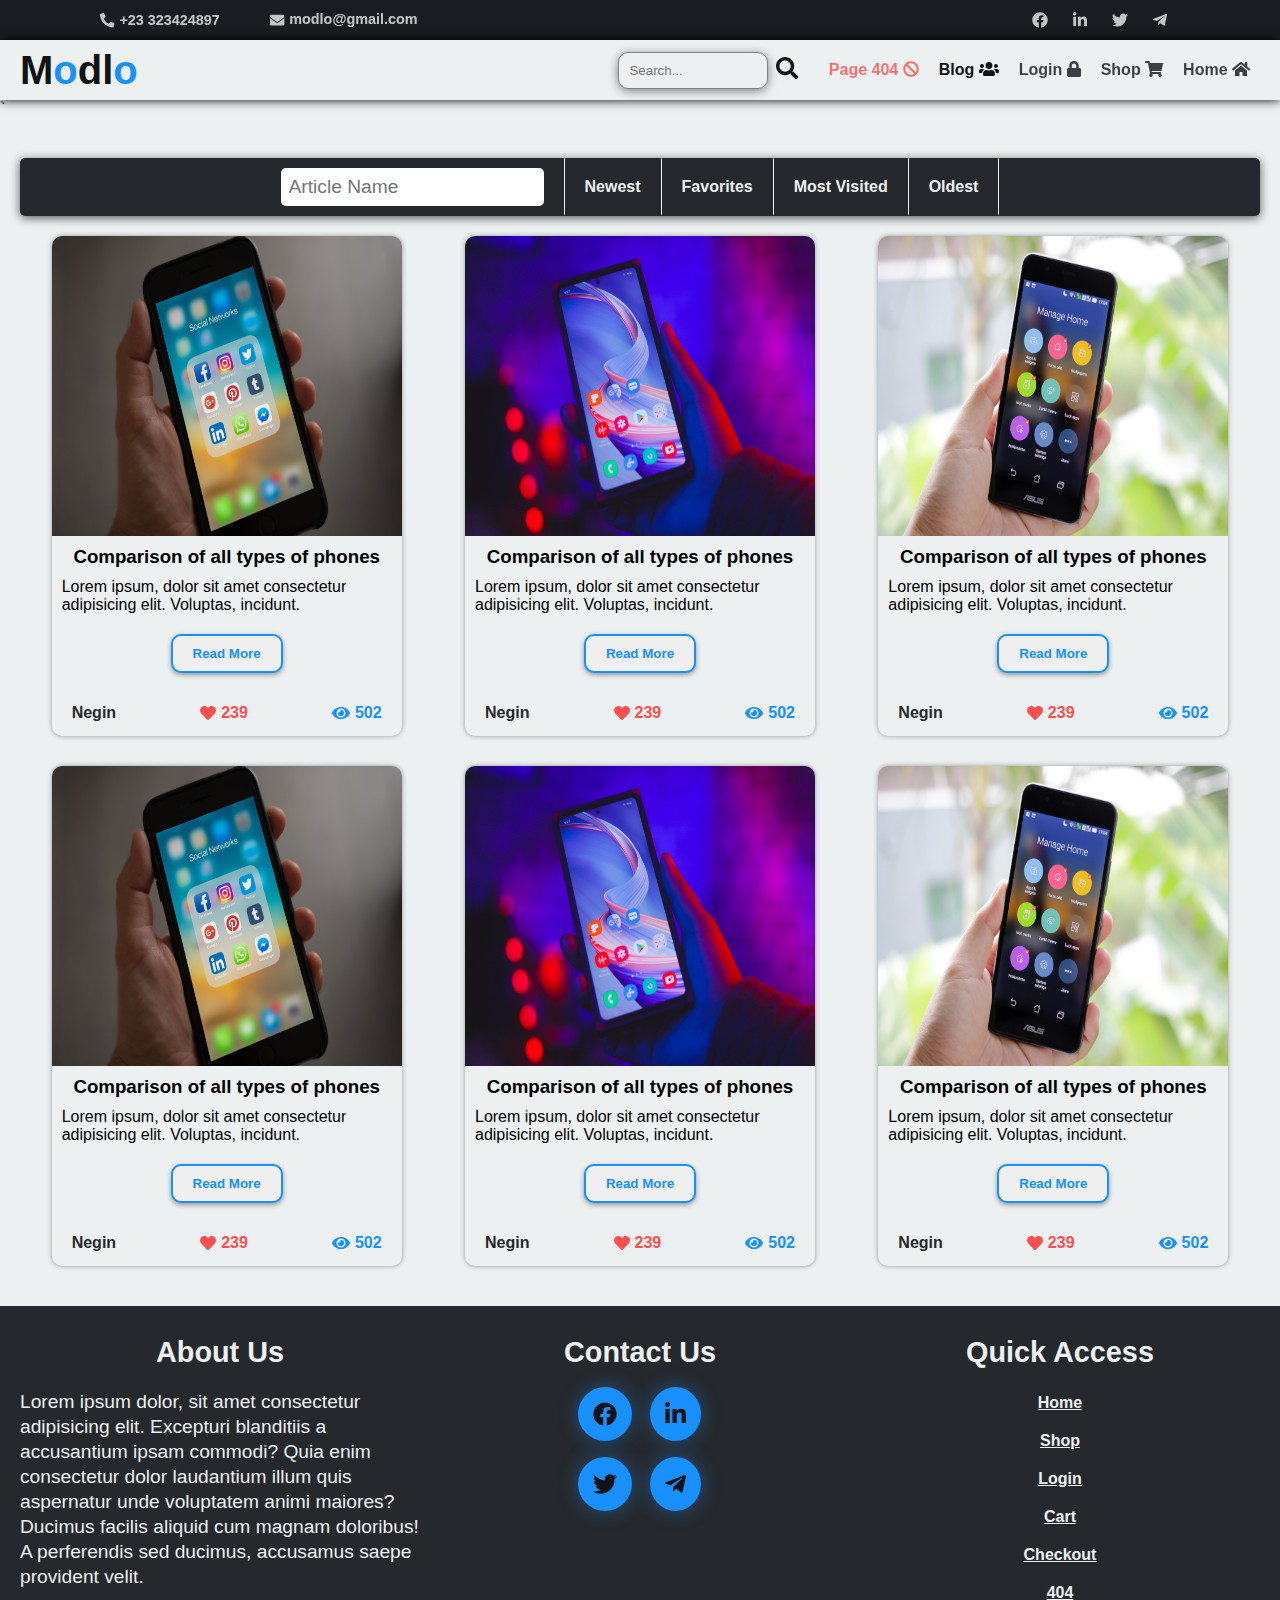
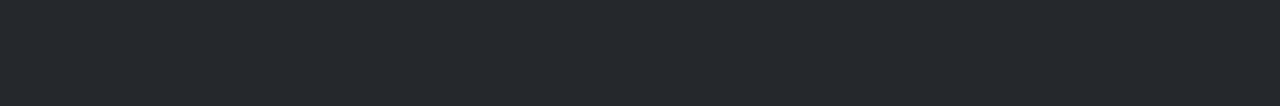
==== commit bbcde0f1: "Crete blog and article cards and responsive them" ====
--- a/blog.html
+++ b/blog.html
@@ -7,9 +7,9 @@
     <link rel="stylesheet" href="./css/contact-menu.css" />
     <link rel="stylesheet" href="./css/main-menu.css" />
     <link rel="stylesheet" href="./css/footer.css" />
-    <link rel="stylesheet" href="./css/responsive.css" />
     <link rel="stylesheet" href="./css/mobile-menu.css" />
     <link rel="stylesheet" href="./icons/fontawesome/css/all.min.css" />
+    <link rel="stylesheet" href="./css/responsive.css" />
     <title>Modlo</title>
   </head>
   <body>
@@ -237,7 +237,11 @@
         <section class="filter-box">
           <ul class="filter-list">
             <li class="filter-list-item">
-              <input type="search" placeholder="Article Name" />
+              <input
+                type="search"
+                placeholder="Article Name"
+                class="blog-search"
+              />
             </li>
             <li class="filter-list-item">
               <a href="#" class="filter-list-link">Newest</a>
@@ -255,7 +259,188 @@
         </section>
         <!-- end of filter blog -->
         <!-- start of article -->
-        <article class="article"></article>
+        <article class="article">
+          <!-- start of article card -->
+          <div class="article-card">
+            <div class="article-card-header">
+              <img src="./images/phone (5).jpg" />
+            </div>
+            <div class="article-card-body">
+              <h3 class="article-card-title">
+                Comparison of all types of phones
+              </h3>
+              <p class="article-card-abstract">
+                Lorem ipsum, dolor sit amet consectetur adipisicing elit.
+                Voluptas, incidunt.
+              </p>
+              <button class="article-card-btn">Read More</button>
+            </div>
+            <div class="article-card-footer">
+              <span class="article-card-footer-box">
+                <p class="article-card-footer-box-text">Negin</p>
+              </span>
+              <span class="article-card-footer-box">
+                <i class="fas fa-heart like-icon"></i>
+                <p class="article-card-footer-box-text">239</p>
+              </span>
+              <span class="article-card-footer-box">
+                <i class="fas fa-eye view-icon"></i>
+                <p class="article-card-footer-box-text">502</p>
+              </span>
+            </div>
+          </div>
+          <!-- end of article card -->
+          <!-- start of article card -->
+          <div class="article-card">
+            <div class="article-card-header">
+              <img src="./images/phone (8).jpg" />
+            </div>
+            <div class="article-card-body">
+              <h3 class="article-card-title">
+                Comparison of all types of phones
+              </h3>
+              <p class="article-card-abstract">
+                Lorem ipsum, dolor sit amet consectetur adipisicing elit.
+                Voluptas, incidunt.
+              </p>
+              <button class="article-card-btn">Read More</button>
+            </div>
+            <div class="article-card-footer">
+              <span class="article-card-footer-box">
+                <p class="article-card-footer-box-text">Negin</p>
+              </span>
+              <span class="article-card-footer-box">
+                <i class="fas fa-heart like-icon"></i>
+                <p class="article-card-footer-box-text">239</p>
+              </span>
+              <span class="article-card-footer-box">
+                <i class="fas fa-eye view-icon"></i>
+                <p class="article-card-footer-box-text">502</p>
+              </span>
+            </div>
+          </div>
+          <!-- end of article card -->
+          <!-- start of article card -->
+          <div class="article-card">
+            <div class="article-card-header">
+              <img src="./images/phone (16).jpg" />
+            </div>
+            <div class="article-card-body">
+              <h3 class="article-card-title">
+                Comparison of all types of phones
+              </h3>
+              <p class="article-card-abstract">
+                Lorem ipsum, dolor sit amet consectetur adipisicing elit.
+                Voluptas, incidunt.
+              </p>
+              <button class="article-card-btn">Read More</button>
+            </div>
+            <div class="article-card-footer">
+              <span class="article-card-footer-box">
+                <p class="article-card-footer-box-text">Negin</p>
+              </span>
+              <span class="article-card-footer-box">
+                <i class="fas fa-heart like-icon"></i>
+                <p class="article-card-footer-box-text">239</p>
+              </span>
+              <span class="article-card-footer-box">
+                <i class="fas fa-eye view-icon"></i>
+                <p class="article-card-footer-box-text">502</p>
+              </span>
+            </div>
+          </div>
+          <!-- end of article card -->
+          <!-- start of article card -->
+          <div class="article-card">
+            <div class="article-card-header">
+              <img src="./images/phone (5).jpg" />
+            </div>
+            <div class="article-card-body">
+              <h3 class="article-card-title">
+                Comparison of all types of phones
+              </h3>
+              <p class="article-card-abstract">
+                Lorem ipsum, dolor sit amet consectetur adipisicing elit.
+                Voluptas, incidunt.
+              </p>
+              <button class="article-card-btn">Read More</button>
+            </div>
+            <div class="article-card-footer">
+              <span class="article-card-footer-box">
+                <p class="article-card-footer-box-text">Negin</p>
+              </span>
+              <span class="article-card-footer-box">
+                <i class="fas fa-heart like-icon"></i>
+                <p class="article-card-footer-box-text">239</p>
+              </span>
+              <span class="article-card-footer-box">
+                <i class="fas fa-eye view-icon"></i>
+                <p class="article-card-footer-box-text">502</p>
+              </span>
+            </div>
+          </div>
+          <!-- end of article card -->
+          <!-- start of article card -->
+          <div class="article-card">
+            <div class="article-card-header">
+              <img src="./images/phone (8).jpg" />
+            </div>
+            <div class="article-card-body">
+              <h3 class="article-card-title">
+                Comparison of all types of phones
+              </h3>
+              <p class="article-card-abstract">
+                Lorem ipsum, dolor sit amet consectetur adipisicing elit.
+                Voluptas, incidunt.
+              </p>
+              <button class="article-card-btn">Read More</button>
+            </div>
+            <div class="article-card-footer">
+              <span class="article-card-footer-box">
+                <p class="article-card-footer-box-text">Negin</p>
+              </span>
+              <span class="article-card-footer-box">
+                <i class="fas fa-heart like-icon"></i>
+                <p class="article-card-footer-box-text">239</p>
+              </span>
+              <span class="article-card-footer-box">
+                <i class="fas fa-eye view-icon"></i>
+                <p class="article-card-footer-box-text">502</p>
+              </span>
+            </div>
+          </div>
+          <!-- end of article card -->
+          <!-- start of article card -->
+          <div class="article-card">
+            <div class="article-card-header">
+              <img src="./images/phone (16).jpg" />
+            </div>
+            <div class="article-card-body">
+              <h3 class="article-card-title">
+                Comparison of all types of phones
+              </h3>
+              <p class="article-card-abstract">
+                Lorem ipsum, dolor sit amet consectetur adipisicing elit.
+                Voluptas, incidunt.
+              </p>
+              <button class="article-card-btn">Read More</button>
+            </div>
+            <div class="article-card-footer">
+              <span class="article-card-footer-box">
+                <p class="article-card-footer-box-text">Negin</p>
+              </span>
+              <span class="article-card-footer-box">
+                <i class="fas fa-heart like-icon"></i>
+                <p class="article-card-footer-box-text">239</p>
+              </span>
+              <span class="article-card-footer-box">
+                <i class="fas fa-eye view-icon"></i>
+                <p class="article-card-footer-box-text">502</p>
+              </span>
+            </div>
+          </div>
+          <!-- end of article card -->
+        </article>
         <!-- end of end of -->
       </main>
       <!-- end of main -->
--- a/css/blog.css
+++ b/css/blog.css
@@ -36,7 +36,7 @@
   margin: 20px 0;
   padding: 20px;
   display: flex;
-  flex-direction: row;
+  flex-direction: column;
   align-items: center;
   justify-content: center;
 }
@@ -77,4 +77,94 @@
   font-size: 1.2rem;
   border-radius: 5px;
   border: none;
+}
+.main .article {
+  width: 100%;
+  margin-top: 20px;
+  display: grid;
+  grid-template-columns: repeat(3, 1fr);
+  grid-template-rows: auto;
+  row-gap: 30px;
+}
+.main .article .article-card {
+  margin: 0 auto;
+  width: 350px;
+  height: 500px;
+  overflow: hidden;
+  border-radius: 10px;
+  display: flex;
+  flex-direction: column;
+  align-items: center;
+  justify-content: flex-start;
+  row-gap: 10px;
+  box-shadow: 0 0 5px rgba(17, 20, 23, 0.4);
+}
+.main .article .article-card-header {
+  width: 100%;
+  height: 300px;
+  display: flex;
+  flex-direction: row;
+  align-items: center;
+  justify-content: center;
+}
+.main .article .article-card-header img {
+  width: 100%;
+  height: 100%;
+}
+.main .article .article-card-body {
+  width: 100%;
+  height: auto;
+  display: flex;
+  flex-direction: column;
+  align-items: center;
+  justify-content: center;
+  row-gap: 10px;
+  padding: 0 10px;
+}
+.main .article .article-card-body .article-card-title {
+  text-align: center;
+}
+.main .article .article-card-body .article-card-btn {
+  outline: none;
+  padding: 10px 20px;
+  border-radius: 10px;
+  border: 2px solid #1890ff;
+  color: #1890ff;
+  font-weight: 700;
+  box-shadow: 0 2px 5px rgba(17, 20, 23, 0.4);
+  margin-top: 10px;
+  cursor: pointer;
+}
+.main .article .article-card-footer {
+  width: 100%;
+  height: 20px;
+  margin: 10px 0;
+  margin-top: 20px;
+  display: flex;
+  flex-direction: row;
+  align-items: center;
+  justify-content: space-between;
+  padding: 10px 20px;
+}
+.main .article .article-card-footer-box {
+  display: flex;
+  flex-direction: row;
+  align-items: center;
+  justify-content: center;
+  column-gap: 5px;
+  color: #25282c;
+  font-weight: 700;
+  cursor: default;
+}
+.main .article .article-card-footer .article-card-footer-box:nth-child(2) {
+  color: #ff4e4f;
+}
+.main .article .article-card-footer .article-card-footer-box:nth-child(2) p {
+  font-weight: 700;
+}
+.main .article .article-card-footer .article-card-footer-box:last-child {
+  color: #1890ff;
+}
+.main .article .article-card-footer .article-card-footer-box:last-child p {
+  font-weight: 700;
 }--- a/css/responsive.css
+++ b/css/responsive.css
@@ -30,6 +30,28 @@
   text-decoration: none;
 }
 
+@media screen and (max-width: 1160px) {
+  .article {
+    display: grid;
+    grid-template-columns: repeat(3, 1fr) !important;
+    grid-template-rows: auto;
+  }
+  .article-card {
+    width: 300px !important;
+    height: 450px !important;
+  }
+}
+@media screen and (max-width: 990px) {
+  .article {
+    display: grid;
+    grid-template-columns: repeat(3, 1fr) !important;
+    grid-template-rows: auto;
+  }
+  .article-card {
+    width: 250px !important;
+    height: 420px !important;
+  }
+}
 @media screen and (max-width: 900px) {
   .contact-menu {
     padding: 0 20px;
@@ -62,6 +84,37 @@
   .footer .contact-us-list-link {
     font-size: 1.4rem;
     padding: 10px;
+  }
+  .article {
+    display: grid;
+    grid-template-columns: repeat(2, 1fr) !important;
+    grid-template-rows: auto;
+  }
+  .article-card {
+    width: 350px !important;
+    height: 500px !important;
+  }
+}
+@media screen and (max-width: 780px) {
+  .filter-list {
+    padding: 5px !important;
+  }
+  .filter-list-link {
+    padding: 5px 10px !important;
+  }
+  .blog-search {
+    width: 150px;
+    padding: 5px !important;
+    font-size: 0.8rem !important;
+  }
+  .article {
+    display: grid;
+    grid-template-columns: repeat(2, 1fr) !important;
+    grid-template-rows: auto;
+  }
+  .article-card {
+    width: 300px !important;
+    height: 450px !important;
   }
 }
 @media screen and (max-width: 760px) {
@@ -109,6 +162,35 @@
   .mobile-menu {
     display: flex;
   }
+  .article {
+    display: grid;
+    grid-template-columns: repeat(1, 1fr) !important;
+    grid-template-rows: auto;
+  }
+  .article-card {
+    width: 450px !important;
+    height: 500px !important;
+  }
+}
+@media screen and (max-width: 600px) {
+  .filter-list-link {
+    font-size: 0.7rem !important;
+  }
+  .filter-list-item {
+    margin: 0 !important;
+  }
+  .blog-search {
+    display: none;
+  }
+  .article {
+    display: grid;
+    grid-template-columns: repeat(1, 1fr) !important;
+    grid-template-rows: auto;
+  }
+  .article-card {
+    width: 350px !important;
+    height: 500px !important;
+  }
 }
 @media screen and (max-width: 510px) {
   .aside-list {
@@ -179,4 +261,13 @@
   .article-section-header-title::after, .article-section-header-title::before {
     width: 25%;
   }
+  .article {
+    display: grid;
+    grid-template-columns: repeat(1, 1fr) !important;
+    grid-template-rows: auto;
+  }
+  .article-card {
+    width: 300px !important;
+    height: 450px !important;
+  }
 }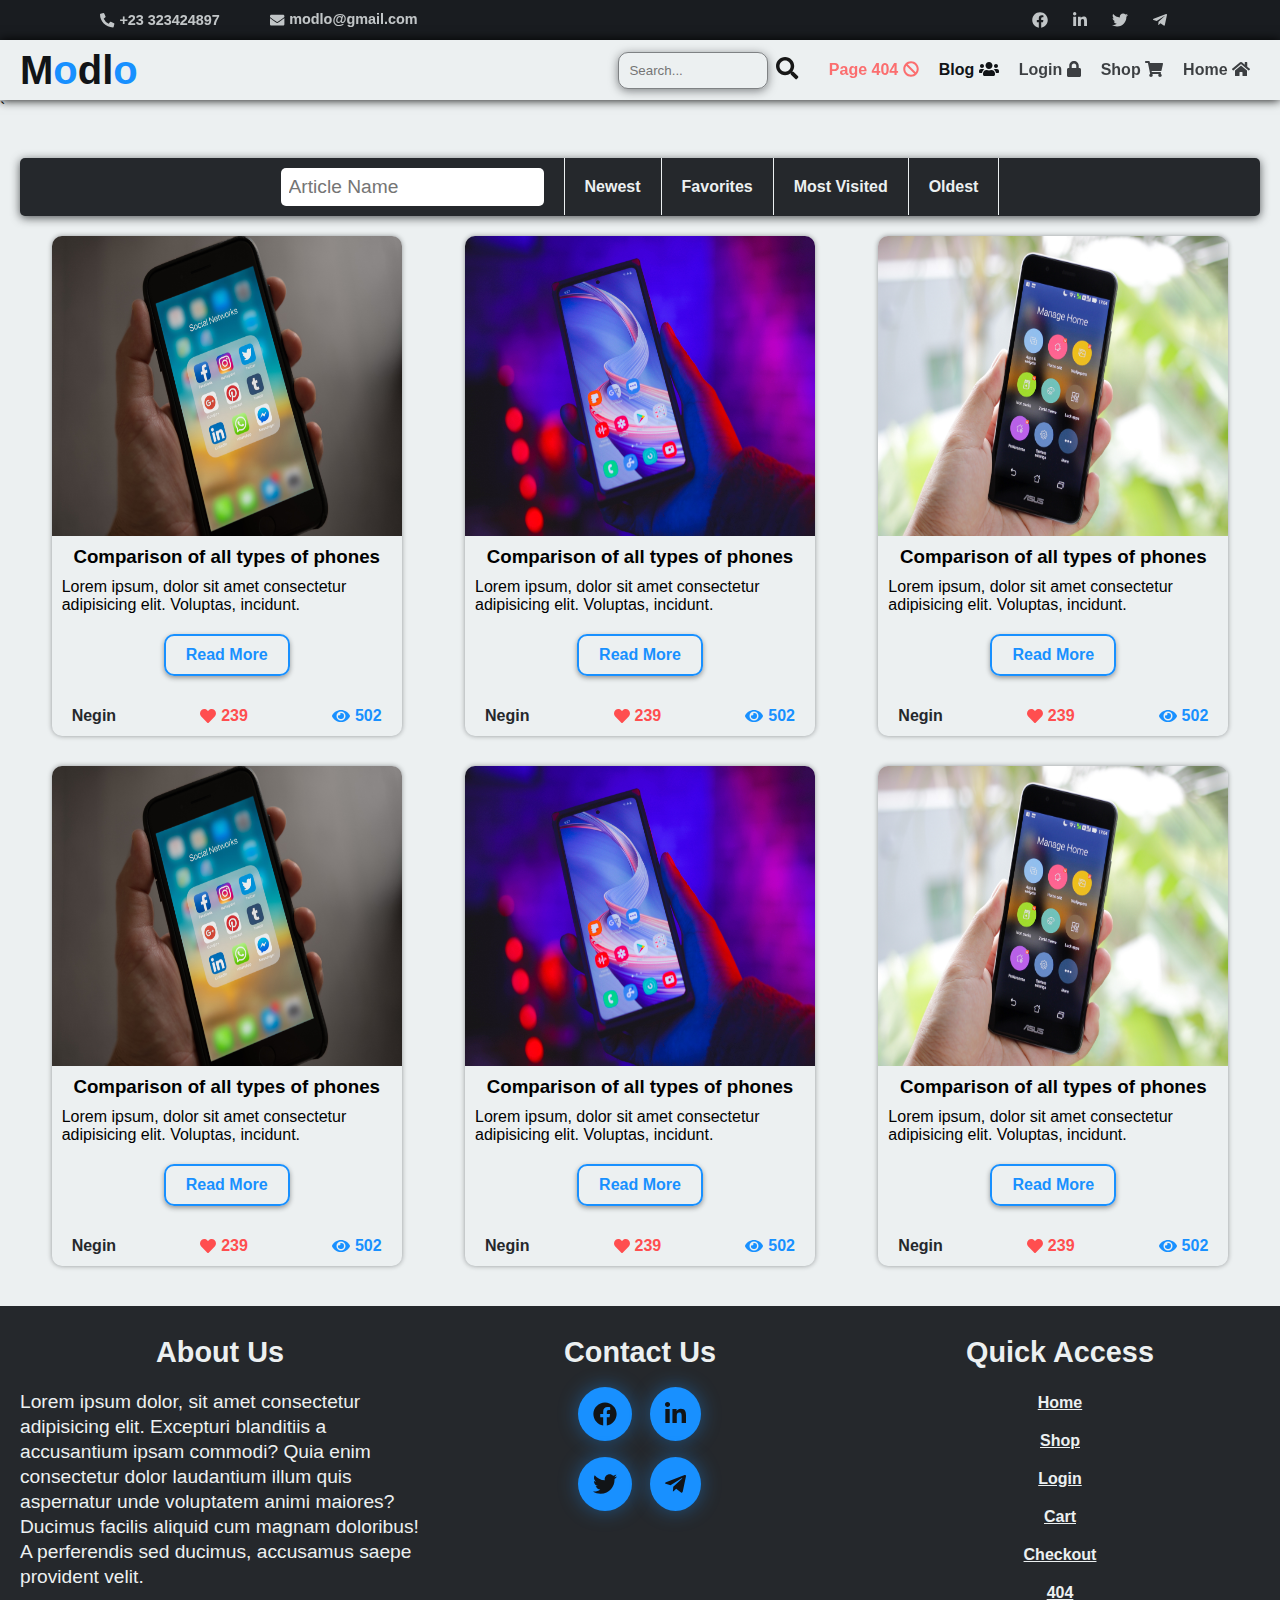
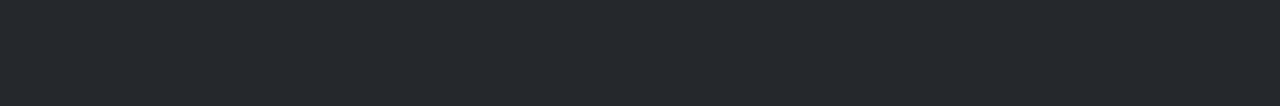
==== commit 2e9d5025: "Create single blog and responsive it" ====
--- a/blog.html
+++ b/blog.html
@@ -273,7 +273,7 @@
                 Lorem ipsum, dolor sit amet consectetur adipisicing elit.
                 Voluptas, incidunt.
               </p>
-              <button class="article-card-btn">Read More</button>
+              <a href="single-blog.html" class="article-card-btn">Read More</a>
             </div>
             <div class="article-card-footer">
               <span class="article-card-footer-box">
@@ -303,7 +303,7 @@
                 Lorem ipsum, dolor sit amet consectetur adipisicing elit.
                 Voluptas, incidunt.
               </p>
-              <button class="article-card-btn">Read More</button>
+              <a href="single-blog.html" class="article-card-btn">Read More</a>
             </div>
             <div class="article-card-footer">
               <span class="article-card-footer-box">
@@ -333,7 +333,7 @@
                 Lorem ipsum, dolor sit amet consectetur adipisicing elit.
                 Voluptas, incidunt.
               </p>
-              <button class="article-card-btn">Read More</button>
+              <a href="single-blog.html" class="article-card-btn">Read More</a>
             </div>
             <div class="article-card-footer">
               <span class="article-card-footer-box">
@@ -363,7 +363,7 @@
                 Lorem ipsum, dolor sit amet consectetur adipisicing elit.
                 Voluptas, incidunt.
               </p>
-              <button class="article-card-btn">Read More</button>
+              <a href="single-blog.html" class="article-card-btn">Read More</a>
             </div>
             <div class="article-card-footer">
               <span class="article-card-footer-box">
@@ -393,7 +393,7 @@
                 Lorem ipsum, dolor sit amet consectetur adipisicing elit.
                 Voluptas, incidunt.
               </p>
-              <button class="article-card-btn">Read More</button>
+              <a href="single-blog.html" class="article-card-btn">Read More</a>
             </div>
             <div class="article-card-footer">
               <span class="article-card-footer-box">
@@ -423,7 +423,7 @@
                 Lorem ipsum, dolor sit amet consectetur adipisicing elit.
                 Voluptas, incidunt.
               </p>
-              <button class="article-card-btn">Read More</button>
+              <a href="single-blog.html" class="article-card-btn">Read More</a>
             </div>
             <div class="article-card-footer">
               <span class="article-card-footer-box">
--- a/css/responsive.css
+++ b/css/responsive.css
@@ -171,6 +171,18 @@
     width: 450px !important;
     height: 500px !important;
   }
+  .blog-article-header {
+    width: 400px !important;
+  }
+  .blog-article-header-img {
+    height: 300px !important;
+  }
+  .blog-article-header-title {
+    font-size: 2rem !important;
+  }
+  .blog-article-body-title {
+    font-size: 1.5rem !important;
+  }
 }
 @media screen and (max-width: 600px) {
   .filter-list-link {
@@ -250,6 +262,18 @@
   .main-container {
     padding: 10px !important;
   }
+  .blog-article-header {
+    width: 300px !important;
+  }
+  .blog-article-header-img {
+    height: 200px !important;
+  }
+  .blog-article-header-title {
+    font-size: 2rem !important;
+  }
+  .blog-article-body-title {
+    font-size: 1.5rem !important;
+  }
 }
 @media screen and (max-width: 400px) {
   .mobile-menu-box {
